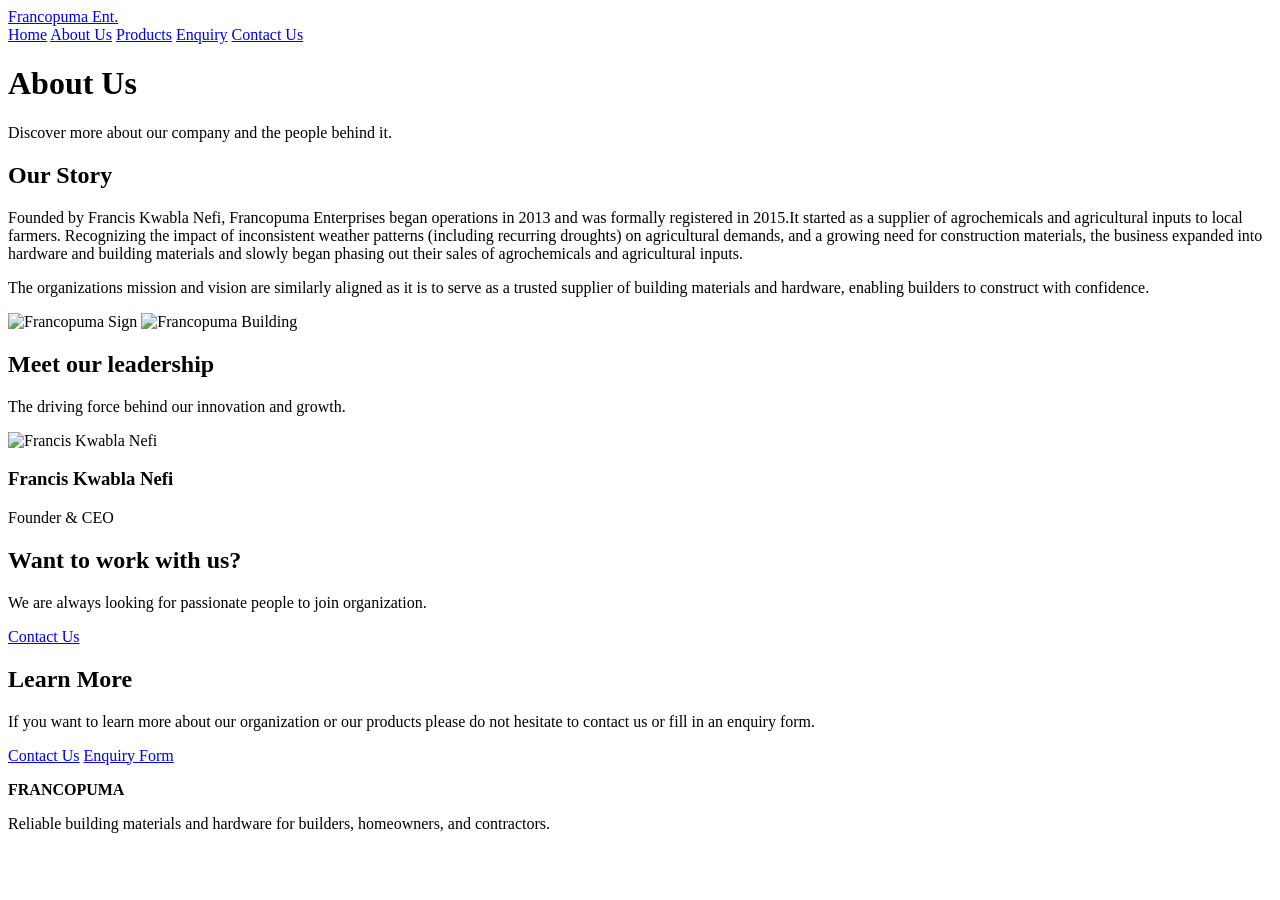
==== about.html @ 6f6d1c9b "first commit" ====
<html lang="en">
  <header class="site-header">
        <nav class="navbar" aria-label="Main navigation">
            <!--External navigation bar-->
            <a class="nav-brand" href="index.html">Francopuma Ent.</a>
            <div class="nav-links">
                <a href="index.html" aria-current="page">Home</a>
                <a href="about.html">About Us</a>
                <a href="products.html">Products</a>
                <a href="enquiry.html">Enquiry</a>
                <a href="contact.html">Contact Us</a>
            </div>
        </nav>
    </header>
<head>
    <meta charset="UTF-8">
    <meta name="viewport" content="width=device-width, initial-scale=1.0">
    <title>About Us</title>
</head>
<body>

        <!-- Start of Header Section -->
    <header class="hero">
        <h1>About Us</h1>
        <p>Discover more about our company and the people behind it.</p>
    </header>
    <!-- End of Header Section -->

    <!-- Start of Main Content Section -->
    <main class="container">
        <section class="story-section">
           <div class="story-text">
                <h2>Our Story</h2>
                <p>Founded by Francis Kwabla Nefi, Francopuma Enterprises began operations in 2013 and was formally registered in 2015.It started as a supplier of agrochemicals and agricultural inputs to local farmers. Recognizing the impact of inconsistent weather patterns (including recurring droughts) on agricultural demands, and a growing need for construction materials, the business expanded into hardware and building materials and slowly began phasing out their sales of agrochemicals and agricultural inputs. </p>
                <p>The organizations mission and vision are similarly aligned as it is to serve as a trusted supplier of building materials and hardware, enabling builders to construct with confidence.</p>
            </div>
            <div class="story-image">
                <img src="c:\ST10536941_Part 1\Research\Images\Francopuma sign.jpeg" alt="Francopuma Sign">
                <img src="c:\ST10536941_Part 1\Research\Images\Francopuma building.jpeg" alt="Francopuma Building">
            </div>
        </section>

        <section class="leadership-section">
            <h2> Meet our leadership</h2>
            <p>The driving force behind our innovation and growth.</p>

            <div class="leadership-grid">
                <div class="leadership-card">   
                    <img src="c:\ST10536941_Part 1\Research\Images\Owner.jpeg" alt="Francis Kwabla Nefi">
                    <h3>Francis Kwabla Nefi</h3>
                    <p>Founder & CEO</p>
                </div>
            </div>
        </section>

        <section class="cta-section">
            <h2>Want to work with us?</h2>
            <p>We are always looking for passionate people to join organization.</p>
            <a href="contact.html" class="cta-button">Contact Us</a>
        </section>

        <section class="learn-section">
            <h2>Learn More</h2>
            <p>If you want to learn more about our organization or our products please do not hesitate to contact us or fill in an enquiry form.</p>
            <a href="contact.html" class="learn-button">Contact Us</a>
            <a href="enquiry.html" class="learn-button">Enquiry Form</a>
        </section>
    </main>

     <!--  Footer Section -->
    <footer class="site-footer">
        <p><strong>FRANCOPUMA</strong></p>
        <p>Reliable building materials and hardware for builders, homeowners, and contractors.</p>
    </footer>
</body>
</html>
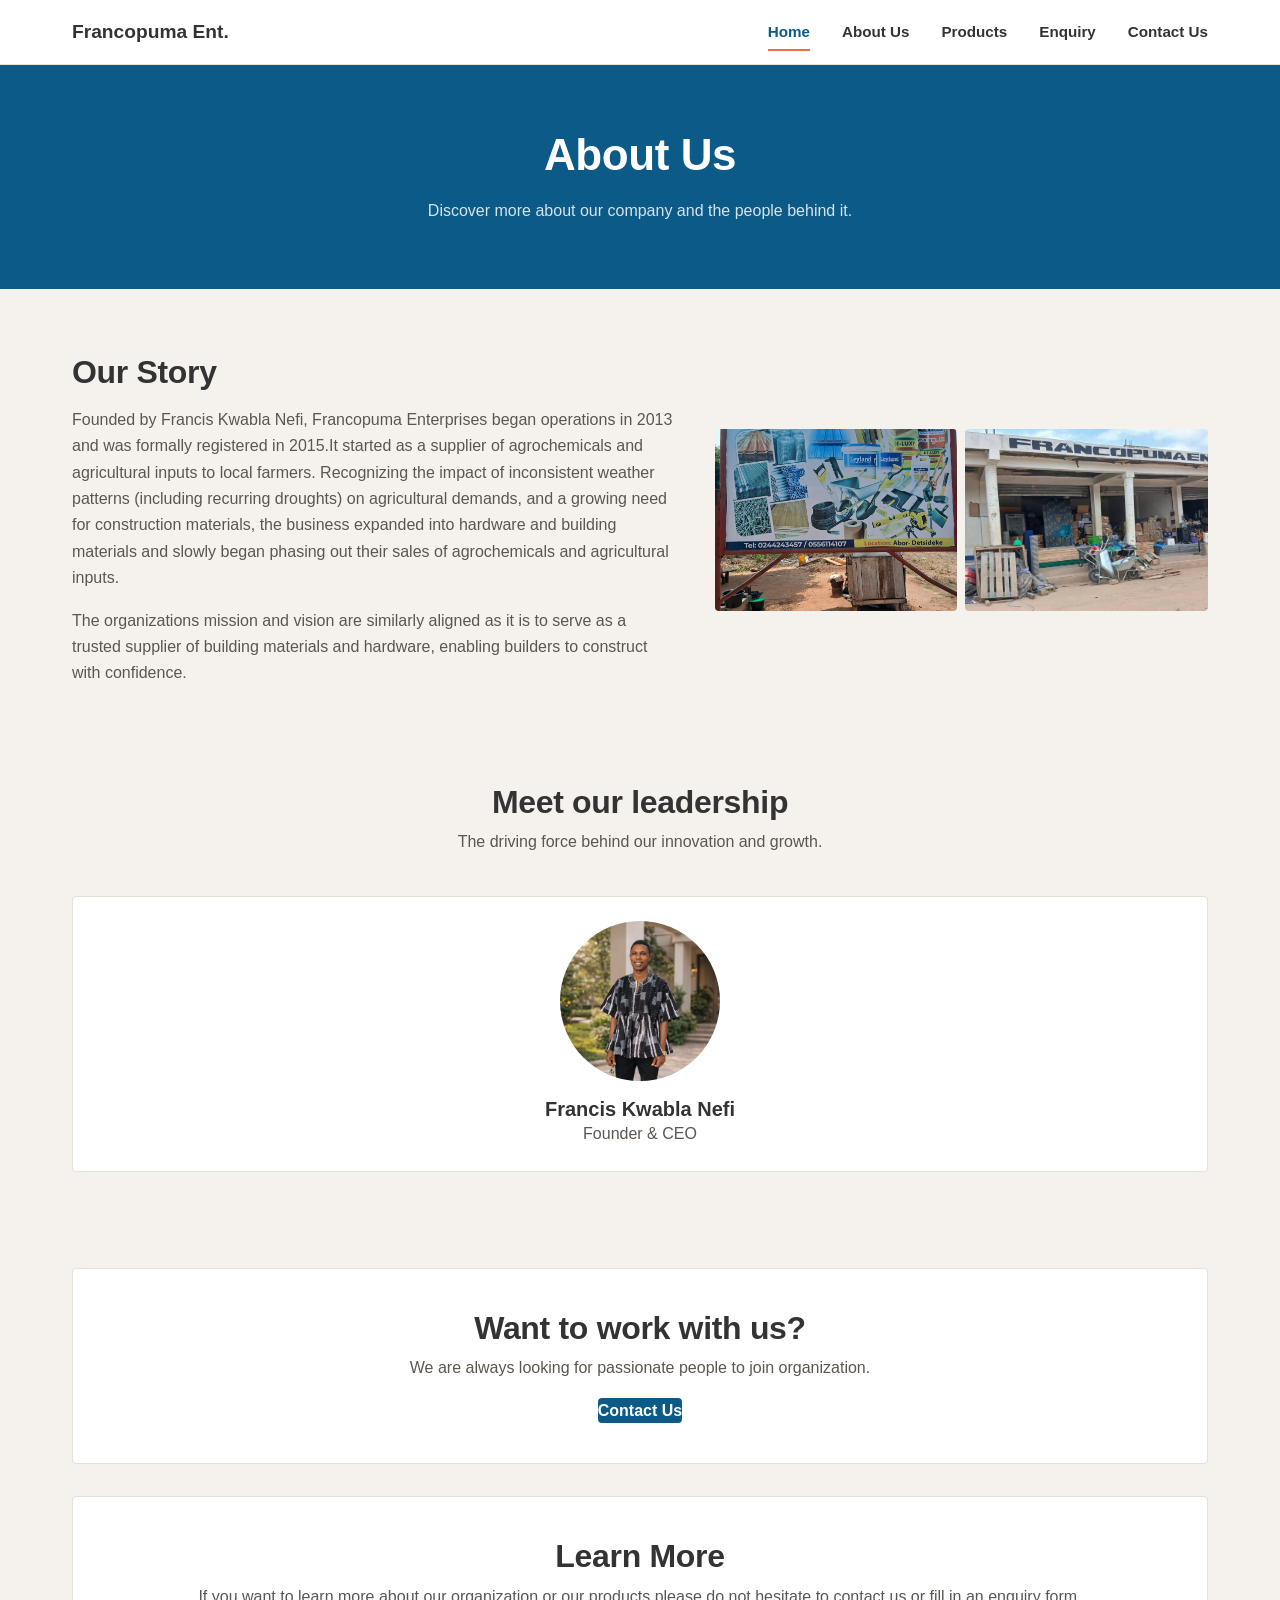
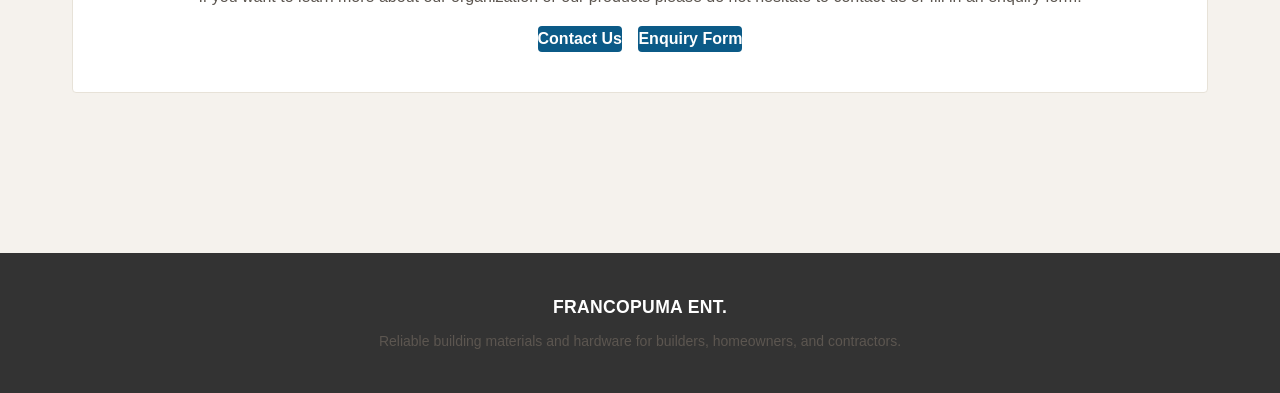
==== commit 573a7b5c: "CSS made to create the visuals of the website. Additionally, images file created locally instead of " ====
--- a/about.html
+++ b/about.html
@@ -16,6 +16,7 @@
     <meta charset="UTF-8">
     <meta name="viewport" content="width=device-width, initial-scale=1.0">
     <title>About Us</title>
+    <link rel="stylesheet" href="style.css">
 </head>
 <body>
 
@@ -35,8 +36,8 @@
                 <p>The organizations mission and vision are similarly aligned as it is to serve as a trusted supplier of building materials and hardware, enabling builders to construct with confidence.</p>
             </div>
             <div class="story-image">
-                <img src="c:\ST10536941_Part 1\Research\Images\Francopuma sign.jpeg" alt="Francopuma Sign">
-                <img src="c:\ST10536941_Part 1\Research\Images\Francopuma building.jpeg" alt="Francopuma Building">
+                <img src="_images/Francopuma sign.jpeg" alt="Francopuma Sign">
+                <img src="_images/Francopuma building.jpeg" alt="Francopuma Building">
             </div>
         </section>
 
@@ -46,7 +47,7 @@
 
             <div class="leadership-grid">
                 <div class="leadership-card">   
-                    <img src="c:\ST10536941_Part 1\Research\Images\Owner.jpeg" alt="Francis Kwabla Nefi">
+                    <img src="_images/Owner.jpeg" alt="Francis Kwabla Nefi">
                     <h3>Francis Kwabla Nefi</h3>
                     <p>Founder & CEO</p>
                 </div>
@@ -69,7 +70,7 @@
 
      <!--  Footer Section -->
     <footer class="site-footer">
-        <p><strong>FRANCOPUMA</strong></p>
+        <p><strong>FRANCOPUMA ENT.</strong></p>
         <p>Reliable building materials and hardware for builders, homeowners, and contractors.</p>
     </footer>
 </body>
--- a/style.css
+++ b/style.css
@@ -0,0 +1,733 @@
+/*Universal box-sizing so padding does not break layouts*/
+*,
+ *::before,
+ *::after {
+  box-sizing: border-box;
+  margin: 0;
+  padding: 0;
+}
+
+/*Reset default margins and padding across browsers*/
+html {
+    font-size: 100%;
+    scroll-behavior: smooth;
+    -webkit-text-size-adjust: 100%;
+}
+
+ul, ol {
+    list-style: none;
+}
+
+img, picture,svg {
+    max-width: 100%;
+    display: block;
+    height: auto;
+}
+
+a {
+    text-decoration: none;
+    color: inherit;
+}
+ button {
+    font-family: inherit;
+    cursor: pointer;
+    border: none;
+    background: none;
+ }
+
+ /* Root color and spacing variables*/
+ :root {
+    --navy: #0B5A87;
+    --navy-dark: #083F5F;
+    --terracotta: #EB6F47;
+    --terracotta-dark: #d95f38;
+    --charcoal: #333333;
+    --cream: #F5F2ED;
+    --steel: #97B9C8;
+    --white: #FFFFFF;
+    --border: #E7E2D8;
+
+    --space-xs: 0.5rem;
+    --space-sm: 1rem;
+    --space-md: 1.5rem;
+    --space-lg: 2.5rem;
+    --space-xl: 4rem;
+    --space-2xl: 6rem;
+
+    --radius: 4px;
+    --shadow-sm: 0 2px 8px rgba(0, 0, 0, 0.06);
+    --shadow-md: 0 10px 24px rgba(11, 90, 135, 0.12);
+ }
+
+ body {
+    font-family: -apple-system, 'Segoe UI', Roboto, Helvetica, Arial, sans-serif;
+    font-size: 1rem;
+    line-height: 1.6;
+    color: var(--charcoal);
+    background-color: var(--cream);
+    min-height: 100vh;
+ }
+
+ h1, h2, h3, h4 {
+    font-weight: 700;
+    line-height: 1.2;
+ }
+
+ h1 {
+    font-size: 2.75rem;
+    letter-spacing: -0.01em;
+ }
+
+ h2 {
+    font-size: 2rem;
+    letter-spacing: -0.01em;
+ }
+
+  h3 {
+    font-size:1.25rem;
+    font-weight: 700;
+  }
+
+  p {
+    font-size: 1 rem;
+    line-height:1.65;
+    color: #5c5650;
+  }
+
+  small, .meta {
+    font-size: 0.875rem;
+    letter-spacing: 0.02em;
+  }
+
+  address{
+    font-style: normal;
+  }
+
+  .site-header {
+    background: var(--white);
+    border-bottom: 1px solid var(--border);
+    position: sticky;
+    top: 0;
+    z-index: 50;
+  }
+
+  .navbar {
+    display: flex;
+    align-items: center;
+    justify-content: space-between;
+    flex-wrap: wrap;
+    gap: var(--space-sm);
+    max-width: 75rem;
+    margin: 0 auto;
+    padding: 0.875rem 2rem;
+  }
+
+  .nav-logo {
+    height: 2.6rem;
+    width: auto;
+  }
+
+  .nav-brand {
+    font-weight: 800;
+    font-size: 1.2rem;
+    color: var(--charcoal);
+  }
+
+  .nav-links {
+    display: flex;
+    gap: 2rem;
+    font-weight: 600;
+    font-size: 0.95rem;
+  }
+
+    .nav-links a {
+        position: relative;
+        padding: 0.375rem 0;
+        transition: color 0.15s ease;
+    }
+
+    .nav-links a[aria-current="page"]::after {
+        content: "";
+        position: absolute;
+        left: 0;
+        right: 0;
+        bottom: -1px;
+        height: 2px;
+        background: var(--terracotta);
+    }
+    
+
+    .nav-links a[aria-current="page"] {
+        color: var(--navy);
+    }
+
+    .hero {
+        background: var(--navy);
+        color: var(--white);
+        padding: 4rem 0;
+        text-align: center;
+    }
+
+    .hero h1 {
+        color: var(--white);
+        max-width: 40rem;
+        margin: 0 auto var(--space-sm);
+    }
+
+    .hero p {
+        color: #d7e3ea;
+        max-width: 34rem;
+        margin: 0 auto;
+    }
+
+    .hero-inner {
+        max-width: 46rem;
+        margin: 0 auto;
+        display: flex;
+        flex-direction: column;
+        align-items: center;
+        gap: var(--shadow-sm);
+    }
+
+    .hero-inner a {
+        display: inline-block;
+        background: var(--terracotta);
+        color: var(--white);
+        margin: 0.5rem;
+        padding: 0.75 rem 1.5rem;
+        border-radius: var(--radius);
+        font-weight: 600;
+        transition: background 0.15s ease, transform 0.15s ease;
+    }
+
+    .hero-inner a:hover,
+    .hero-inner a:focus-visible {
+        background: var(--terracotta-dark);
+        transform:translateY(-2px);
+    }
+    
+    .hero-inner a:active {
+        transform: translateY(0);
+    }
+
+    .why-choose-us {
+        max-width: 75rem;
+        margin: 0 auto;
+        text-align: center;
+        padding: var(--space-xl) 2rem;
+        display: grid;
+        grid-template-columns: repeat(3, 1fr);
+        grid-template-areas: "title title title";
+        gap: var(--space-md);
+    }
+
+    .why-choose-us h2{
+        grid-area: title;
+        margin-bottom: var(--space-lg);
+    }
+
+    .why-choose-us article {
+        background: var(--white);
+        border: 1px solid var(--border);
+        border-radius: var(--radius);
+        padding: var(--space-md);
+        transition: transform 0.15s ease, box-shadow 0.15s ease;
+    }
+
+    .why-choose-us article:hover {
+        transform: translateY(-4rem);
+        box-shadow: var(--shadow-md);
+        border-color: transparent;
+    }
+
+    .why-choose-us article p:first-child {
+        font-weight: 800;
+        font-size: 1.5rem;
+        color: var(--terracotta);
+    }
+
+    .call-to-action {
+        background: var(--terracotta);
+        color: var(--white);
+        align-items: center;
+        padding: var(--space-xl) 2rem;
+    }
+
+    .call-to-action h2 {
+        color: var(--white);
+        margin-bottom: var(--space-xs);
+    }
+
+    .call-to-action p {
+        color: #fde4da;
+        margin-bottom: var(--space-md);
+    }
+    .call-to-action a {
+        display: inline-block;
+        background: var(--white);
+        color: var(--terracotta);
+        font-weight: 700;
+        padding: 0.75rem 1.75rem;
+        border-radius: var(--radius);
+        transition: background 0.15s ease;
+    }
+
+    .call-to-action a:hover,
+    .cal-to-action a:focus-visible {
+        background: #fff3ee;
+    }
+
+    .container {
+        max-width: 75rem;
+        margin: 0 auto;
+        padding: var(--space-xl) 2rem;
+    }
+
+    .story-section {
+        display: grid;
+        grid-template-columns: 1.1fr 0.9fr;
+        gap: var(--space-lg);
+        align-items: center;
+        margin-bottom: var(--space-2xl);
+    }
+
+    .story-text h2{
+        margin-bottom: var(--space-sm);
+    }
+
+    .story-text p + p {
+        margin-top: var(--space-sm);
+    }
+
+    .story-image {
+        display: grid;
+        grid-template-columns: 1fr 1fr;
+        gap: var(--space-xs);
+    }
+
+    .story-image img {
+        border-radius: var(--radius);
+        object-fit: cover;
+        width: 100%;
+        aspect-ratio: 4 / 3;
+    }
+
+    .leadership-section {
+        text-align: center;
+        margin-bottom: var(--space-2xl);
+    }
+
+    .leadership-section h2 {
+        margin-bottom: var(--space-xs);
+    }
+
+    .leadership-grid {
+        display: grid;
+        grid-template-columns: repeat(auto-fit, minmax(12rem, 1fr));
+        gap: var(--space-md);
+        margin-top: var(--space-lg);
+    }
+
+    .leadership-card {
+        background: var(--white);
+        border: 1px solid var(--border);
+        border-radius: var(--radius);
+        padding: var(--space-md);
+        transition: box-shadow 0.15s ease;
+    }
+
+    .leadership-card:hover{
+        box-shadow: var(--shadow-sm);
+    }
+
+    .leadership-card img {
+        border-radius: 50%;
+        width: 10rem;
+        height: 10rem;
+        object-fit: cover;
+        object-position: top center;
+        margin: 0 auto var(--space-sm);
+    }
+
+    .cta-section,
+    .learn-section {
+        background: var(--white);
+        border: 1px solid var(--border);
+        border-radius: var(--radius);
+        text-align: center;
+        padding: var(--space-lg);
+        margin-bottom: 2rem;
+    }
+
+    .cta-section h2,
+    .learn-section h2 {
+        margin-bottom: var(--space-xs);
+    }
+
+    .cta-button,
+    .learn-button {
+        display: inline-block;
+        background: var(--navy);
+        color: var(--white);
+        font-weight: 600;
+        padding: o.75rem 1.5rem;
+        border-radius: var(--radius);
+        margin: var(--space-sm) 0.375rem 0;
+        transition: background 0.15s ease;
+    }
+
+    .cta-button:hover, 
+    .cta-button:focus-visible,
+    .learn-button:hover,
+    .learn-button:focus-visible {
+        background: var(--navy-dark);
+    }
+
+    body > h1,
+    body > address {
+        max-width: 75rem;
+        margin-left: auto;
+        margin-right: auto;
+        padding-left: 2rem;
+        padding-right: 2rem;
+    }
+
+    body > h1 {
+        margin-top: var(--space-lg);
+    }
+
+    body > p {
+        max-width: 75rem;
+        margin: auto;
+        padding: 0 2rem;
+    }
+
+    hr {
+        border: none;
+        border-top: 1px solid var(--border);
+        margin: var(--space-lg) 2rem;
+    }
+
+    address {
+        display: grid;
+        grid-template-columns: 1fr 1fr;
+        gap: var(--space-lg);
+        padding: var(--space-lg) 2rem var(--space-2xl);
+    }
+
+    address h1 {
+        grid-column: 1 / -1;
+        font-size: 1.75rem;
+    }
+
+    address ul {
+        margin-top: var(--space-xs);
+    }
+
+    address li {
+        padding: 0.25rem 0;
+        color: #5c5650;
+    }
+
+    address a {
+        color: var(--navy);
+        font-weight: 600;
+    }
+
+    address a:hover,
+    address a:focus-visible {
+        text-decoration: underline;
+    }
+
+    .form-container {
+        max-width: 32rem;
+        margin: var(--space-xl) auto;
+        background: var(--white);
+        border: 1px solid var(--border);
+        border-radius: var(--radius);
+        padding: var(--space-lg);
+    }
+
+    .form-container h2 {
+        margin-bottom: var(--space-md);
+        text-align: center;
+    }
+
+    .form-group {
+        display: flex;
+        flex-direction: column;
+        gap: 0.375rem;
+        margin-bottom: var(--space-md);
+    }
+
+    .form-group label {
+        font-weight: 600;
+        font-size: 0.9rem;
+    }
+
+    .form-group input,
+    .form-group textarea {
+        font: inherit;
+        font-size: 1rem;
+        padding: 0.65rem 0.85rem;
+        border: 1px solid var(--border);
+        border-radius: var(--radius);
+        background: var(--cream);
+        color: var(--charcoal);
+        transition: border-color 0.15s ease, box-shadow 0.15s ease;
+    }
+
+    .form-group input:hover,
+    .form-group textarea:hover {
+        border-color: var(--steel);
+    }
+
+    .form-group inputs:focus,
+    .form-group textarea:focus {
+        outline: none;
+        border-color: var(--navy);
+        box-shadow: 0 0 0 3px rgba(11, 90, 135, 0.15);
+    }
+
+    .form-group textarea {
+        resize: vertical;
+        min-height: 6rem;
+    }
+
+    .submit-btn {
+        display: block;
+        width: 100%;
+        background: var(--terracotta);
+        color: var(--white);
+        font-weight: 700;
+        padding: 0.8rem;
+        border-radius: var(--radius);
+        transition: background 0.15s ease, transform 0.1s ease;
+    }
+
+    .submit-btn:hover,
+    .submit-btn:focus-visible {
+        background: var(--terracotta-dark);
+    }
+
+    .submit-btn:active {
+        transform: scale(0.98);
+    }
+
+    body > h1 {
+        text-align: center;
+        padding-top: var(--space-lg);
+    }
+
+    body > nav {
+        display: flex;
+        flex-wrap: wrap;
+        justify-content: center;
+        gap: 0.5rem;
+        max-width: 75rem;
+        margin: var(--shadow-md) auto var(--space-xl);
+        padding: 0 2rem;
+    }
+
+    body > nav a {
+        background: var (--white);
+        border: 1px solid var(--border);
+        border-radius: 999px;
+        padding: o.45rem 1rem;
+        font-size: 0.875rem;
+        font-weight: 600;
+        transition: background 0.15s ease,  border-color 015s ease;
+    }
+
+    body > nav a:hover,
+    body > nav a:focus-visible {
+        background: var(--navy);
+        color: var(--white);
+        border-color: var(--navy);
+    }
+
+    body > nav a:active {
+        background: var(--navy-dark);
+    }
+
+    section[id] {
+        max-width: 75rem;
+        margin: 0 auto;
+        padding: var(--space-lg) 2rem;
+        scroll-margin-top: 5rem;
+
+    display: grid;
+    grid-template-columns: repeat(auto-fill, minmax(15rem, 1fr));
+    gap: var(--space-md);
+    align-items: start;
+    }
+
+    section[id] h2 {
+        grid-column: 1 / -1;
+        margin-bottom: var(--space-xs);
+        padding-bottom: var(--space-xs);
+        border-bottom: 2px solid var(--border);
+    }
+
+    section[id] > article {
+        display: flex;
+        flex-direction: column;
+        background: var(--white);
+        border: 1px solid var(--border);
+        border-radius: var(--radius);
+        padding: var(--space-sm);
+        transition: transform o.15s ease, box-shadow 0.15s ease;
+    }
+
+    section[id] > article:hover {
+        transform: translateY(-3px);
+        box-shadow: var(--shadow-sm);
+    }
+
+    section[id] > article img {
+        width: 100%;
+        height: 9.5rem;
+        object-fit: contain;
+        background: var(--cream);
+        border-radius: var(--radius);
+        margin-bottom: var(--space-xs);
+    }
+
+    section[id] > article h3 {
+        margin-bottom: 0.25rem;
+    }
+
+    section[id] > article p {
+        font-size: 0.9rem;
+    }
+
+    section[id] > article .price{
+        margin-top: 0.375rem;
+        font-weight: 700;
+        color: var(--navy);
+    }
+
+    section[id] > article .price:first-of-type {
+        margin-top: auto;
+        padding-top: 0.5rem;
+    }
+
+    .site-footer {
+        background: var(--charcoal);
+        color: #cfc9c0;
+        text-align: center;
+        padding: var(--space-lg) 2rem;
+        margin-top: var(--space-xl);
+    }
+
+    .site-footer strong {
+        color: var(--white);
+        font-size: 1.1rem;
+        letter-spacing: 0.02rem;
+    }
+
+    .site-footer p + p {
+        margin-top: var(--space-xs);
+        font-size: 0.875rem;
+    }
+
+    a:focus-visible,
+    button:focus-visible {
+        outline: 2px solid var(--navy);
+        outline-offset: 2px;
+    }
+
+    @media (max-width: 64rem) {
+        .story-section {
+            grid-template-columns: 1fr;
+        }
+
+        .story-image {
+            order: -1;
+        }
+
+        address {
+            grid-template-columns: 1fr;
+        }
+    }
+
+    @media (max-width: 48rem) {
+        .navbar {
+            flex-direction: column;
+            align-items: flex-start;
+            padding: 0.875rem 1.25rem;
+        }
+
+        .nav-links {
+            width: 100%;
+            justify-content: space-between;
+            gap: 1rem;
+            font-size: 0.85;
+        }
+
+        h1 { font-size: 2.1rem;}
+        h2 {font-size: 1.6rem;}
+
+        .why-choose-us {
+            grid-template-columns: 1fr;
+        }
+
+        .leadership-grid {
+            grid-template-columns: repeat(auto-fit, minmax(9rem, 1fr));
+            padding: var(--space-md) 1.25rem;
+        }
+
+        .container,
+        .hero,
+        body > nav,
+        body > h1,
+        body > p {
+            padding-left: 1.25rem;
+            padding-right: 1.25rem;
+        }
+    }
+
+    @media (max-width: 30rem) {
+        html {font-size: 93.75%;}
+
+        .nav-links {
+            flex-direction: column;
+            gap: 0.5rem;
+        }
+
+        h1 {font-size: 1.75rem;}
+        h2 {font-size: 1.4rem;}
+
+        .hero,
+        .why-choose-us,
+        .call-to-action {
+            padding: var(--space-lg) 1rem;
+        }
+
+        .story-image {
+            grid-template-columns: 1fr;
+        }
+
+        .leadership-grid {
+            grid-template-columns: 1fr;
+        }
+
+        section[id] {
+            grid-template-columns: 1fr;
+        }
+
+        .form-container {
+            margin: var(--space-lg) 1rem;
+            padding: var(--space-md);
+        }
+
+        body > nav {
+            gap: 0.4rem;
+        }
+
+        body > nav a {
+            padding: 0.4rem 0.8rem;
+            font-size: 0.8rem;
+        }
+    }
+ 
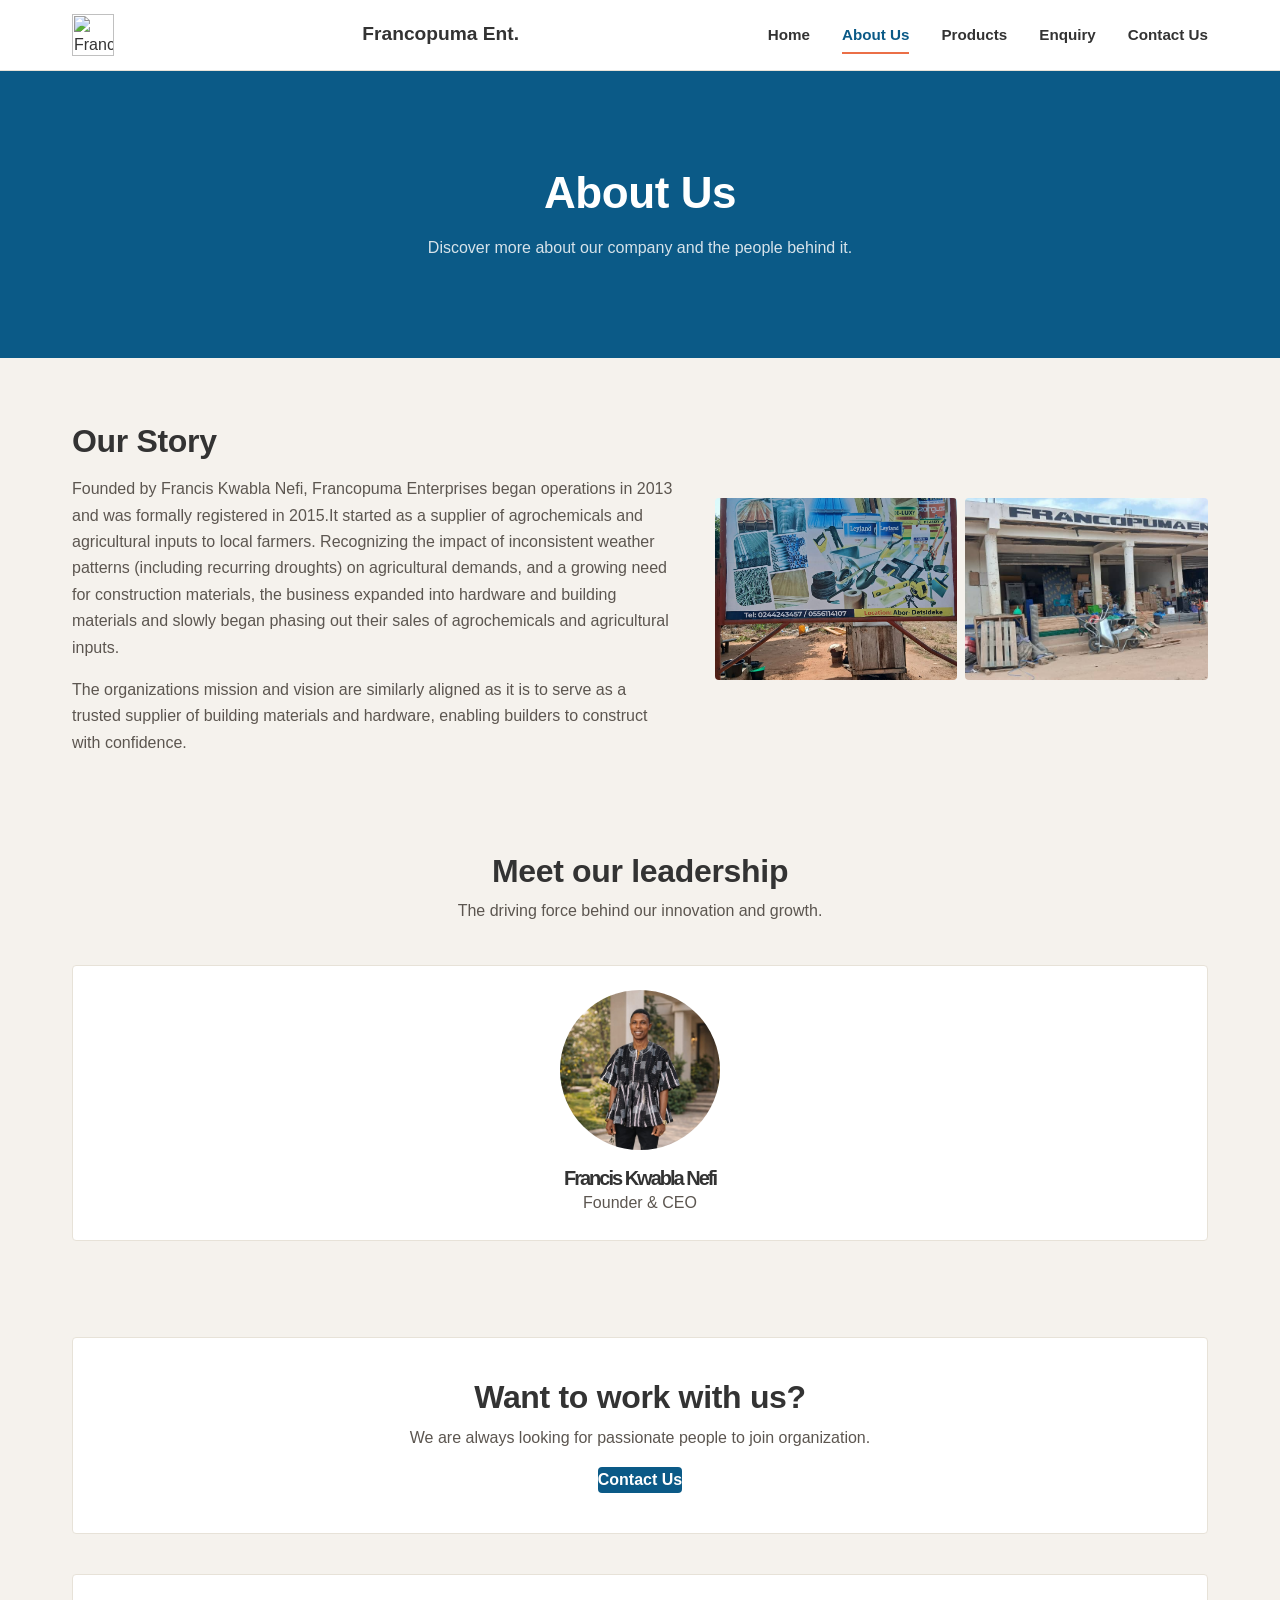
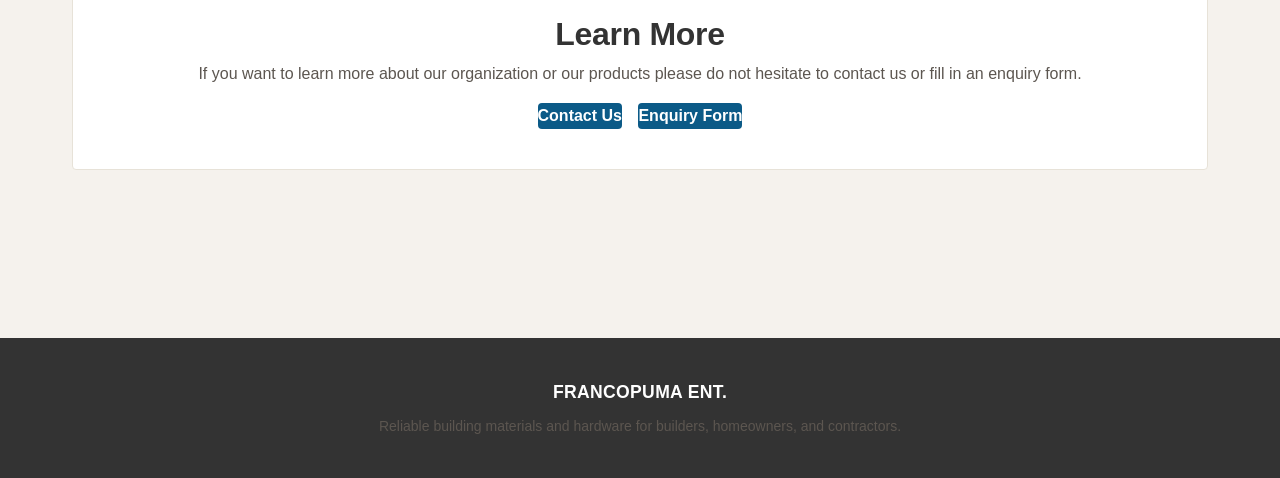
==== commit cc287355: "Changes done to enhance website." ====
--- a/about.html
+++ b/about.html
@@ -1,18 +1,5 @@
 <html lang="en">
-  <header class="site-header">
-        <nav class="navbar" aria-label="Main navigation">
-            <!--External navigation bar-->
-            <a class="nav-brand" href="index.html">Francopuma Ent.</a>
-            <div class="nav-links">
-                <a href="index.html" aria-current="page">Home</a>
-                <a href="about.html">About Us</a>
-                <a href="products.html">Products</a>
-                <a href="enquiry.html">Enquiry</a>
-                <a href="contact.html">Contact Us</a>
-            </div>
-        </nav>
-    </header>
-<head>
+    <header class="site-header"><nav class="navbar" aria-label="Main navigation"><img src="images/francopuma-logo.jpeg" alt="Francopuma Enterprise logo" class="nav-logo" width="60" height="42"><a class="nav-brand" href="index.html">Francopuma Ent.</a><div class="nav-links"><a href="index.html">Home</a><a href="about.html" aria-current="page">About Us</a><a href="products.html">Products</a><a href="enquiry.html">Enquiry</a><a href="contact.html">Contact Us</a></div></nav></header>
     <meta charset="UTF-8">
     <meta name="viewport" content="width=device-width, initial-scale=1.0">
     <title>About Us</title>
--- a/style.css
+++ b/style.css
@@ -29,7 +29,7 @@
     color: inherit;
 }
  button {
-    font-family: inherit;
+    font: inherit;
     cursor: pointer;
     border: none;
     background: none;
@@ -85,7 +85,7 @@
 
   h3 {
     font-size:1.25rem;
-    font-weight: 700;
+    letter-spacing: -0.1em;
   }
 
   p {
@@ -164,7 +164,7 @@
     .hero {
         background: var(--navy);
         color: var(--white);
-        padding: 4rem 0;
+        padding: var(--space-2xl) 2rem;
         text-align: center;
     }
 
@@ -231,6 +231,7 @@
         border: 1px solid var(--border);
         border-radius: var(--radius);
         padding: var(--space-md);
+        text-align: left;
         transition: transform 0.15s ease, box-shadow 0.15s ease;
     }
 
@@ -356,7 +357,7 @@
         border-radius: var(--radius);
         text-align: center;
         padding: var(--space-lg);
-        margin-bottom: 2rem;
+        margin-bottom: var(--space-lg);
     }
 
     .cta-section h2,
@@ -662,7 +663,7 @@
             width: 100%;
             justify-content: space-between;
             gap: 1rem;
-            font-size: 0.85;
+            font-size: 0.85rem;
         }
 
         h1 { font-size: 2.1rem;}
@@ -730,4 +731,81 @@
             font-size: 0.8rem;
         }
     }
- +    
+    .wrap {max-width: 75rem; margin: 0 auto; padding: var(--space-lg) 2rem;
+    .page-head {text-align: center; margin-bottom: var(--space-lg);}
+    .sr-only {position: absolute; width: 1px; height: 1px; overflow: hidden; clip: rect (0 0 0 0); white-space: nowrap;}
+    .no-scroll {overflow: hidden; }
+    .hp {position: absolute; left: -9999px;}
+
+    .reveal {opacity: 0; transform: translateY(1.25rem); transition: opacity 0.5s ease, transform 0.5s ease;}
+    .reveal.visible {opacity: 1; transform: none;}
+
+    .accordion h3 {font-size: 1rem; margin: 0;}
+    .accordion-btn {width: 100%; text-align: left; padding: 1rem 1.25rem; background: var(--white); border: 1px solid var(--border); font-weight: 600; position: relative; transition: background 0.15s ease;}
+    .accordion-btn:hover, .accordion-btn:focus-visible {background: var(--cream); }
+    .accordion-btn::after {content: "+"; position: absolute; right: 1.25rem; font-size: 1.25rem; transition: transform 0.3s ease; }
+    .accordion-btn[aria-expanded="true"]::after {transform: rotate(45deg); }
+    .accordion-panel {max-height: 0; overflow: hidden; transition: max-height 0.35s ease; background: var(--white); padding: 0 1.25rem; }
+    .accordion-panel p {padding: 1rem 0;}
+    .accordion-panel a {color: var(--navy); font-weight: 600; text-decoration: underline;}
+
+    [role="tablist"] {display: flex; gap: 0.25rem; border-bottom: 2px solid var(--border); margin-bottom: var(--space-sm);}
+    [role="tab"] {padding: 0.6rem 1.1rem; font-weight: 600; border-bottom: 3px solid transparent; margin-bottom: -2px; transition: color 0.15s, border-color 0.15s;}
+    [role="tab"]:hover {color: var(--navy);}
+    [role="tab"][aria-selected="true"] {color: var(--navy); border-color: var(--terracotta); }
+    [role="tabpanel"] {animation: fadeIn 0.3s ease; }
+    @keyframes fadeIn {from {opacity: 0;} to {opacity: 1;}}
+    
+    .gallery-section {text-align: center; margin-bottom: var(--space-xl); }
+    .gallery {display: grid; grid-template-columns: repeat(auto-fit, minmax(12rem, 1fr)); gap: var(--space-sm); margin-top: var(--space-md);}
+    .gallery img {width: 100%; aspect-ratio: 4 / 3; object-fit: cover; border-radius: var(--radius); cursor: zoom-in; transition: transform 0.2s ease, box-shadow 0.2s ease;}
+    .gallery img:hover, .gallery img:focus-visible { transform: scale(1.03); box-shadow: var(--shadow-md); }
+    .lightbox { position: fixed; inset: 0; z-index: 100; background: rgba(0, 0, 0, 0.88); display: flex; align-items: center; justify-content: center; gap: 1rem; padding: 1rem; }
+    .lightbox[hidden] { display: none; }
+    .lightbox figure { max-width: 80vw; text-align: center; color: var(--white); }
+    .lightbox figure img { max-height: 78vh; margin: 0 auto; border-radius: var(--radius); }
+    .lightbox button { color: var(--white); font-size: 2.5rem; line-height: 1; padding: 0.5rem 1rem; }
+    .lightbox button:hover { color: var(--terracotta); }
+    .lb-close { position: absolute; top: 0.5rem; right: 1rem; }
+ 
+    .toolbar { display: flex; flex-wrap: wrap; gap: var(--space-xs); margin-bottom: var(--space-sm); }
+    .toolbar input, .toolbar select, .form-group select { font: inherit; padding: 0.65rem 0.85rem; border: 1px solid var(--border); border-radius: var(--radius); background: var(--white); }
+    .toolbar input { flex: 1 1 14rem; }
+    .toolbar input:focus, .toolbar select:focus, .form-group select:focus { outline: none; border-color: var(--navy); box-shadow: 0 0 0 3px rgba(11, 90, 135, 0.15); }
+    .product-grid { display: grid; grid-template-columns: repeat(auto-fill, minmax(14rem, 1fr)); gap: var(--space-md); margin-top: var(--space-sm); }
+    .card { background: var(--white); border: 1px solid var(--border); border-radius: var(--radius); padding: var(--space-sm); cursor: pointer; display: flex; flex-direction: column; gap: 0.25rem; }
+    .card:hover, .card:focus-visible { box-shadow: var(--shadow-md); transform: translateY(-3px); }
+    .card img { width: 100%; height: 9.5rem; object-fit: contain; background: var(--cream); border-radius: var(--radius); }
+    .card p { font-size: 0.9rem; }
+    .price { font-weight: 700; color: var(--navy); }
+    .tag { margin-top: auto; padding-top: 0.5rem; font-size: 0.8rem; font-weight: 700; color: var(--terracotta); }
+    dialog { margin: auto; border: none; border-radius: var(--radius); padding: var(--space-md); width: min(92%, 28rem); box-shadow: var(--shadow-md); animation: fadeIn 0.25s ease; }
+    dialog::backdrop { background: rgba(0, 0, 0, 0.55); }
+    dialog img { margin: 0 auto var(--space-sm); }
+    dialog .price-list { margin: var(--space-sm) 0; }
+    .modal-close { position: absolute; top: 0.5rem; right: 0.75rem; font-size: 1.75rem; line-height: 1; }
+ 
+    .error-msg { color: #b3261e; font-size: 0.82rem; min-height: 1em; }
+    .form-group input.invalid, .form-group select.invalid, .form-group textarea.invalid { border-color: #b3261e; background: #fff6f5; }
+    .counter { font-size: 0.8rem; color: #7a746d; text-align: right; }
+    .form-result { margin-top: var(--space-md); padding: var(--space-md); background: #eef6fb; border-left: 4px solid var(--navy); border-radius: var(--radius); animation: fadeIn 0.3s ease; }
+    .form-result pre { white-space: pre-wrap; font: inherit; margin: var(--space-sm) 0; }
+    .contact-layout { display: grid; grid-template-columns: 1fr 1.2fr; gap: var(--space-lg); align-items: start; margin-bottom: var(--space-xl); }
+    .contact-details { display: block; padding: 0; }
+    .contact-details h2 { margin-bottom: var(--space-sm); }
+    .contact-layout .form-container { margin: 0; max-width: none; }
+    #map { height: 22rem; border-radius: var(--radius); border: 1px solid var(--border); margin-top: var(--space-sm); }
+    .faq { max-width: 50rem; }
+    .faq h2 { text-align: center; margin-bottom: var(--space-md); }
+ 
+@media (max-width: 48rem) {
+  .contact-layout { grid-template-columns: 1fr; }
+  .wrap { padding: var(--space-md) 1.25rem; }
+  .lightbox figure { max-width: 70vw; }
+}
+@media (prefers-reduced-motion: reduce) {
+  * { animation: none !important; transition: none !important; scroll-behavior: auto !important; }
+  .reveal { opacity: 1; transform: none; }
+}
+}
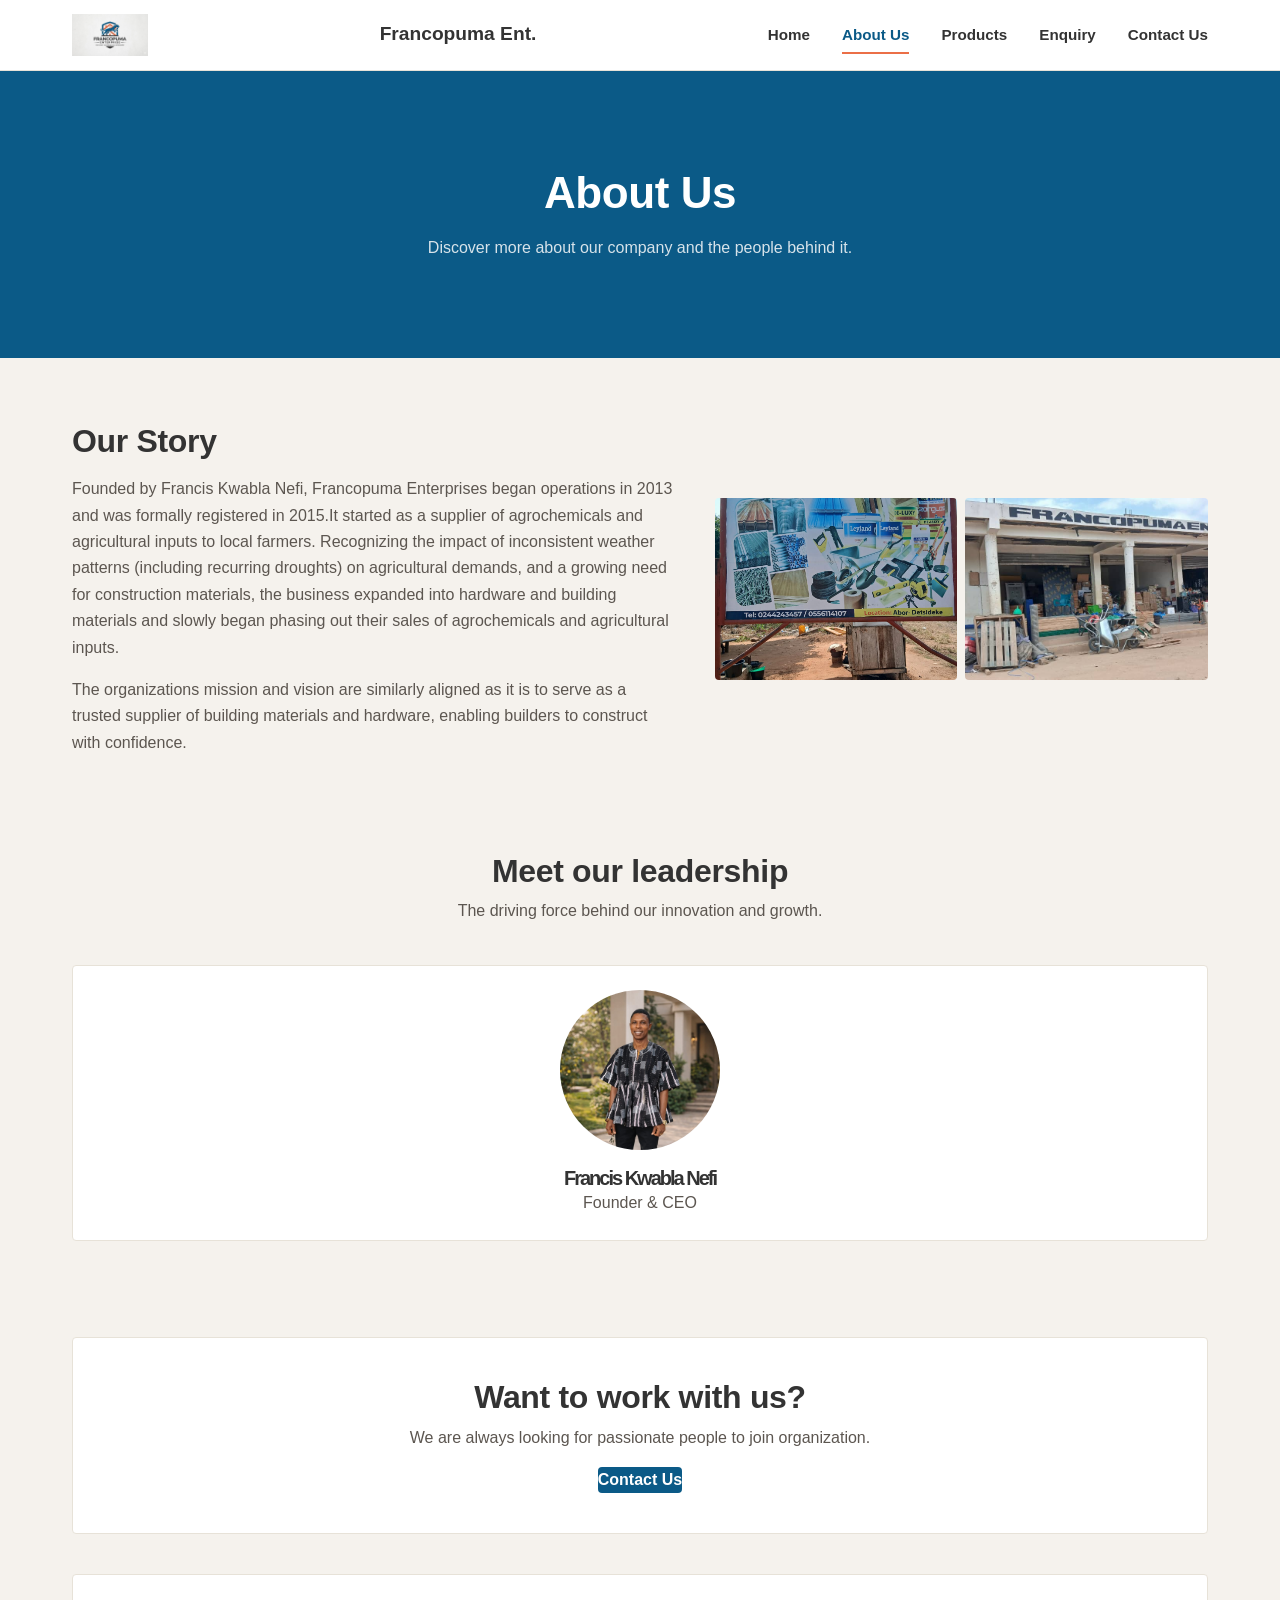
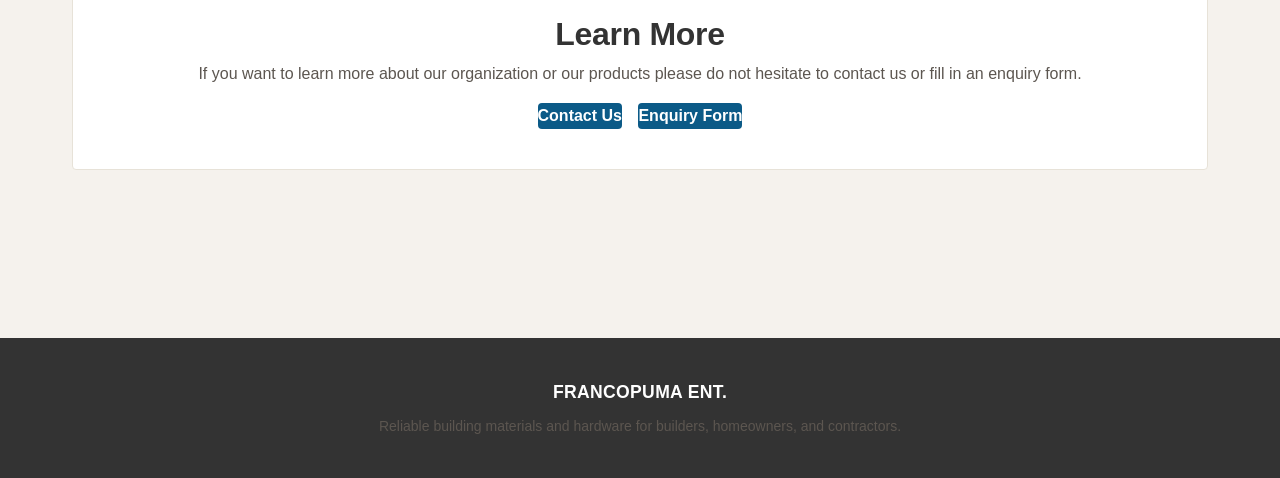
==== commit fd344968: "Errors corrected and changes made." ====
--- a/about.html
+++ b/about.html
@@ -1,12 +1,19 @@
+<!DOCTYPE html>
 <html lang="en">
-    <header class="site-header"><nav class="navbar" aria-label="Main navigation"><img src="images/francopuma-logo.jpeg" alt="Francopuma Enterprise logo" class="nav-logo" width="60" height="42"><a class="nav-brand" href="index.html">Francopuma Ent.</a><div class="nav-links"><a href="index.html">Home</a><a href="about.html" aria-current="page">About Us</a><a href="products.html">Products</a><a href="enquiry.html">Enquiry</a><a href="contact.html">Contact Us</a></div></nav></header>
+<head>
     <meta charset="UTF-8">
     <meta name="viewport" content="width=device-width, initial-scale=1.0">
-    <title>About Us</title>
+    <title>About Francopuma Ent.| Learn about Francopuma Enterprise </title>
+    <meta name="description" content="Learn the history of Francopuma as well as its leadership.">
+    <meta name="keywords" content="building materials Ghana, hardware shop Volta Region, cement prices Ghana, iron rods, roofing sheets, Dzodze, Ketu North">
+    <meta name="author" content="Francopuma Enterprise">
+    <link rel="canonical" href="https://www.francopuma.com/about.html">
+    <meta property="og:type" content="website"><meta property="og:title" content="About Francopuma Ent.| Learn about Francopuma Enterprise "><meta property="og:description" content="Learn the history of Francopuma as well as its leadership.."><meta property="og: image" content="https://www.francopuma.com/images/_images/Francopuma Ent. Logo.jpeg">
+    <link rel="icon" href="_images/Francopuma Ent. Logo.jpeg">
     <link rel="stylesheet" href="style.css">
 </head>
 <body>
-
+    <header class="site-header"><nav class="navbar" aria-label="Main navigation"><img src="_images/Francopuma Ent. Logo.jpeg" alt="Francopuma Enterprise logo" class="nav-logo" width="60" height="42"><a class="nav-brand" href="index.html">Francopuma Ent.</a><div class="nav-links"><a href="index.html">Home</a><a href="about.html" aria-current="page">About Us</a><a href="products.html">Products</a><a href="enquiry.html">Enquiry</a><a href="contact.html">Contact Us</a></div></nav></header>
         <!-- Start of Header Section -->
     <header class="hero">
         <h1>About Us</h1>
--- a/style.css
+++ b/style.css
@@ -732,11 +732,11 @@
         }
     }
     
-    .wrap {max-width: 75rem; margin: 0 auto; padding: var(--space-lg) 2rem;
+    .wrap {max-width: 75rem; margin: 0 auto; padding: var(--space-lg) 2rem;}
     .page-head {text-align: center; margin-bottom: var(--space-lg);}
-    .sr-only {position: absolute; width: 1px; height: 1px; overflow: hidden; clip: rect (0 0 0 0); white-space: nowrap;}
+    .sr-only {position: absolute; width: 1px; height: 1px; overflow: hidden; clip: rect(0 0 0 0); white-space: nowrap;}
     .no-scroll {overflow: hidden; }
-    .hp {position: absolute; left: -9999px;}
+    .hp { position: absolute; left: -9999px; }
 
     .reveal {opacity: 0; transform: translateY(1.25rem); transition: opacity 0.5s ease, transform 0.5s ease;}
     .reveal.visible {opacity: 1; transform: none;}
@@ -808,4 +808,3 @@
   * { animation: none !important; transition: none !important; scroll-behavior: auto !important; }
   .reveal { opacity: 1; transform: none; }
 }
-}
